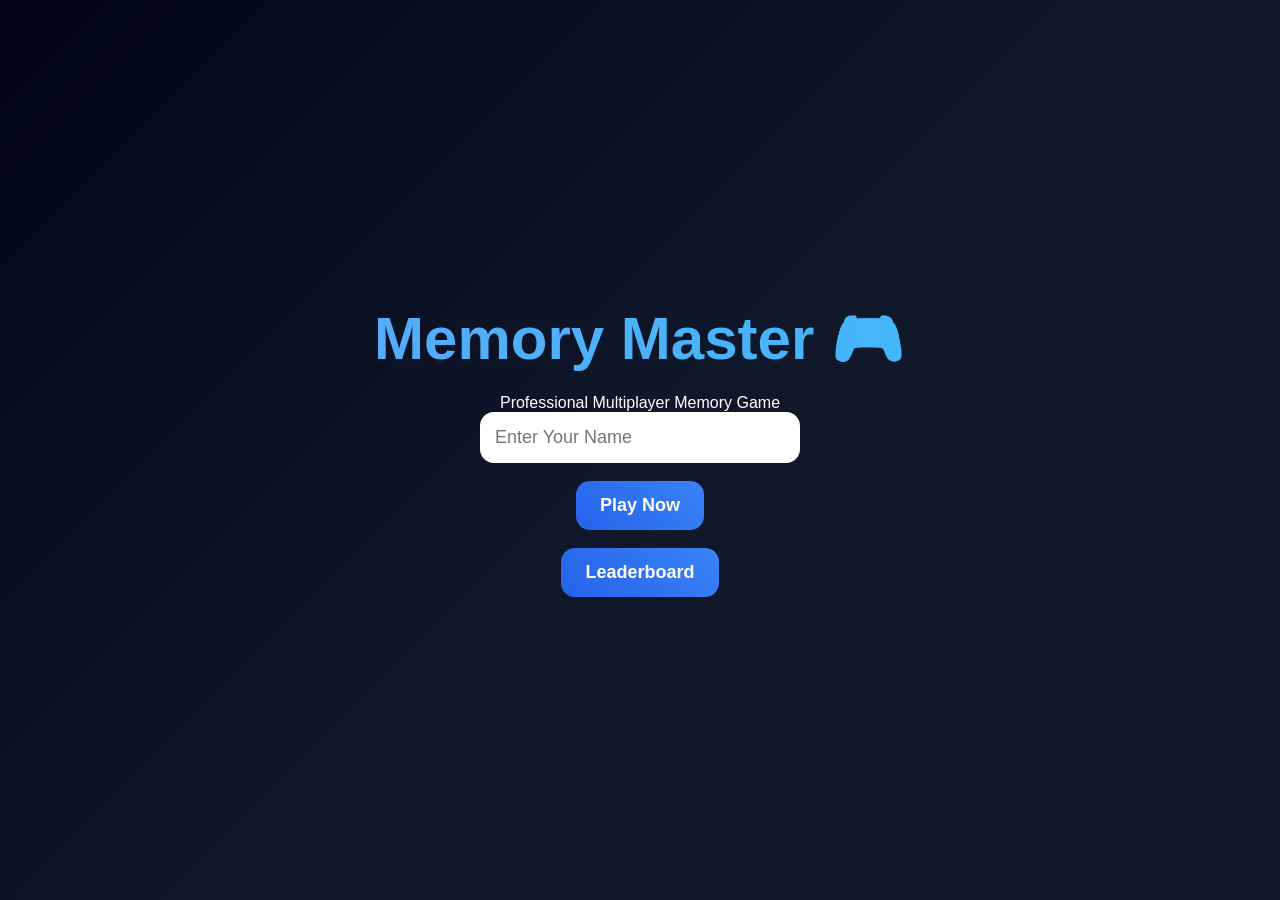
==== index.html @ f5533d36 "Add files via upload" ====
<!doctype html>
<html>
  <head>
    <title>Memory Master</title>

    <link rel="stylesheet" href="style.css" />
  </head>

  <body>
    <div class="home">
      <h1>Memory Master 🎮</h1>

      <p>Professional Multiplayer Memory Game</p>

      <input type="text" id="playerName" placeholder="Enter Your Name" />

      <br /><br />

      <button onclick="startGame()">Play Now</button>

      <br /><br />

      <a href="leaderboard.html">
        <button>Leaderboard</button>
      </a>
    </div>

    <script>
      function startGame() {
        const name = document.getElementById("playerName").value;

        if (name === "") {
          alert("Enter your name");

          return;
        }

        localStorage.setItem("playerName", name);

        window.location = "game.html";
      }
    </script>
  </body>
</html>
---- style.css ----
* {
  margin: 0;
  padding: 0;
  box-sizing: border-box;
  font-family: Arial, sans-serif;
}

body {
  background: linear-gradient(135deg, #020617, #0f172a, #111827);

  min-height: 100vh;

  display: flex;

  justify-content: center;

  align-items: center;

  color: white;

  padding: 20px;
}

.container,
.home {
  text-align: center;

  width: 100%;

  max-width: 1200px;
}

h1 {
  font-size: 60px;

  margin-bottom: 20px;

  background: linear-gradient(to right, #60a5fa, #38bdf8);

  -webkit-background-clip: text;

  -webkit-text-fill-color: transparent;
}

input {
  padding: 15px;

  width: 320px;

  border: none;

  border-radius: 14px;

  font-size: 18px;
}

button {
  padding: 14px 24px;

  border: none;

  border-radius: 14px;

  background: linear-gradient(45deg, #2563eb, #3b82f6);

  color: white;

  font-size: 18px;

  cursor: pointer;

  transition: 0.3s;

  font-weight: bold;
}

button:hover {
  transform: scale(1.05);
}

.top-bar {
  display: flex;

  justify-content: center;

  gap: 20px;

  margin-bottom: 30px;

  flex-wrap: wrap;
}

.box {
  background: rgba(255, 255, 255, 0.08);

  padding: 15px 20px;

  border-radius: 14px;
}

.game-board {
  display: grid;

  grid-template-columns: repeat(4, 1fr);

  gap: 15px;

  max-width: 700px;

  margin: auto;
}

.card {
  height: 140px;

  background: rgba(255, 255, 255, 0.08);

  border-radius: 20px;

  display: flex;

  justify-content: center;

  align-items: center;

  font-size: 50px;

  cursor: pointer;

  transition: 0.4s;
}

.card.flipped {
  background: #2563eb;
}

.card.matched {
  background: #16a34a;
}

.leaderboard {
  background: rgba(255, 255, 255, 0.08);

  padding: 30px;

  border-radius: 20px;

  margin-bottom: 20px;
}
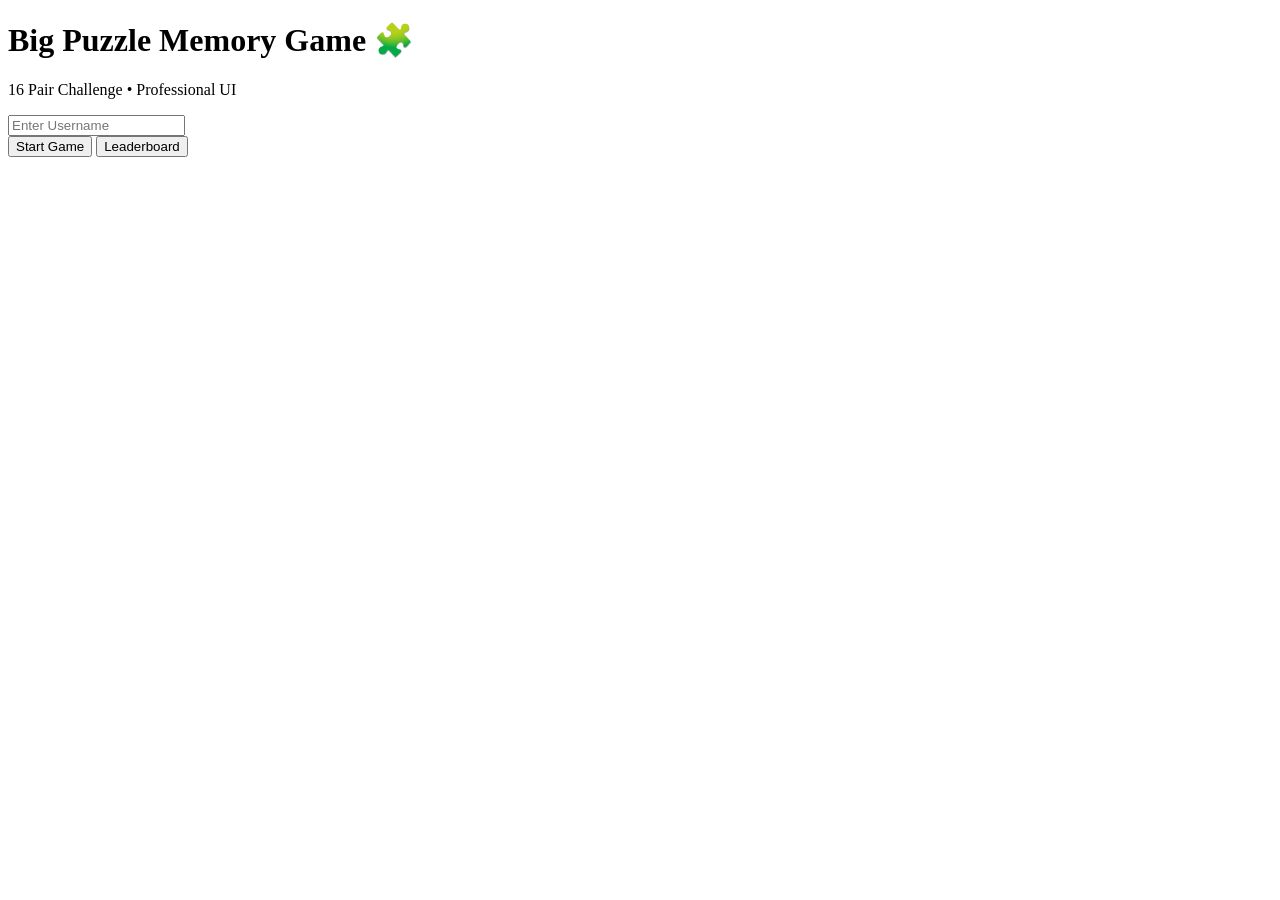
==== commit 6ab62413: "Add files via upload" ====
--- a/index.html
+++ b/index.html
@@ -1,44 +1,34 @@
-<!doctype html>
-<html>
-  <head>
-    <title>Memory Master</title>
 
-    <link rel="stylesheet" href="style.css" />
-  </head>
+<!DOCTYPE html>
+<html lang="en">
+<head>
+<meta charset="UTF-8">
+<meta name="viewport" content="width=device-width, initial-scale=1.0">
+<title>Big Puzzle Memory Game</title>
+<link rel="stylesheet" href="css/style.css">
+</head>
+<body>
 
-  <body>
-    <div class="home">
-      <h1>Memory Master 🎮</h1>
+<div class="bg"></div>
 
-      <p>Professional Multiplayer Memory Game</p>
+<div class="container">
 
-      <input type="text" id="playerName" placeholder="Enter Your Name" />
+<h1>Big Puzzle Memory Game 🧩</h1>
 
-      <br /><br />
+<p class="subtitle">
+16 Pair Challenge • Professional UI
+</p>
 
-      <button onclick="startGame()">Play Now</button>
+<input type="text" id="playerName" placeholder="Enter Username">
 
-      <br /><br />
+<div class="buttons">
+<button id="playBtn">Start Game</button>
+<button id="leaderboardBtn">Leaderboard</button>
+</div>
 
-      <a href="leaderboard.html">
-        <button>Leaderboard</button>
-      </a>
-    </div>
+</div>
 
-    <script>
-      function startGame() {
-        const name = document.getElementById("playerName").value;
+<script src="js/app.js"></script>
 
-        if (name === "") {
-          alert("Enter your name");
-
-          return;
-        }
-
-        localStorage.setItem("playerName", name);
-
-        window.location = "game.html";
-      }
-    </script>
-  </body>
+</body>
 </html>
